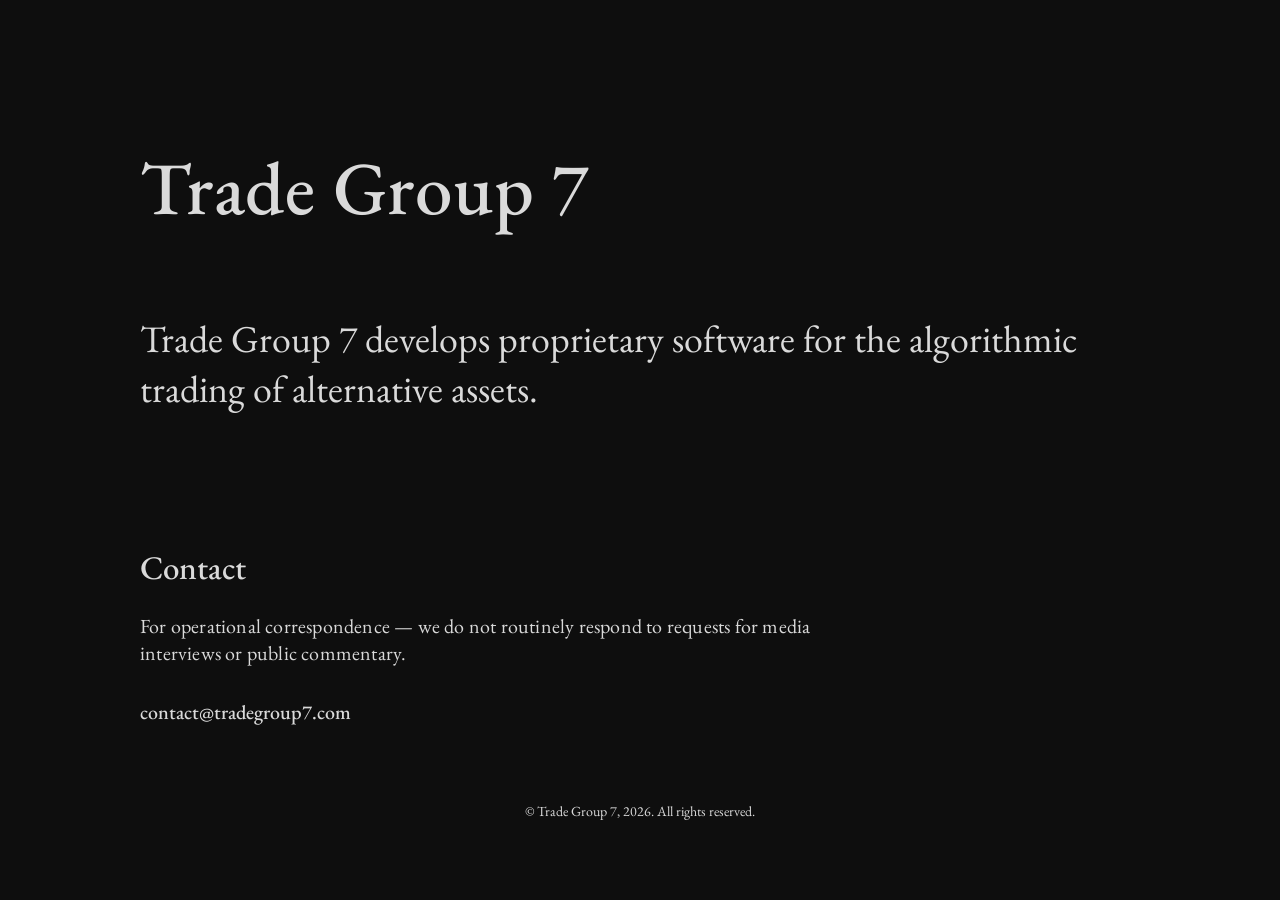
==== index.html @ ea9243f1 "Initial commit: Trade Group 7 website with exact Figma design" ====
﻿<!DOCTYPE html>
<html lang="en">
<head>
    <meta charset="UTF-8">
    <meta name="viewport" content="width=device-width, initial-scale=1.0">
    <meta name="description" content="Trade Group 7 develops proprietary software for the algorithmic trading of alternative assets">
    <title>Trade Group 7</title>
    
    <!-- EB Garamond Font - EXACT Figma font -->
    <link rel="preconnect" href="https://fonts.googleapis.com">
    <link rel="preconnect" href="https://fonts.gstatic.com" crossorigin>
    <link href="https://fonts.googleapis.com/css2?family=EB+Garamond:ital,wght@0,400;0,500;1,400&display=swap" rel="stylesheet">
    
    <!-- Main CSS -->
    <link rel="stylesheet" href="/assets/css/style.css">
     <!-- Favicon -->
    <link rel="icon" href="/assets/images/1.svg">
    
    <style>
        /* Fallback for EB Garamond */
        body {
            font-family: 'EB Garamond', serif;
        }
    </style>
</head>
<body>
    <div class="container">
        <!-- Header -->
        <header class="header">
            <h1 class="logo">Trade Group 7</h1>
        </header>
        
        <!-- Main Content -->
        <main class="content">
            <!-- Description Section -->
            <section class="description-section">
                <p class="description">
                    Trade Group 7 develops proprietary software for the algorithmic trading of alternative assets.
                </p>
            </section>
            
            <!-- Contact Section -->
            <section class="contact-section">
                <h2 class="contact-title">Contact</h2>
                <p class="contact-note">
                    For operational correspondence — we do not routinely respond to requests for media interviews or public commentary.
                </p>
                <a href="mailto:contact@tradegroup7.com" class="email-link">
                    contact@tradegroup7.com
                </a>
            </section>
        </main>
        
        <!-- Footer -->
        <footer class="footer">
            <p class="copyright">
                © Trade Group 7, 2026. All rights reserved.
            </p>
        </footer>
    </div>
</body>
</html>
---- assets/css/style.css ----
﻿:root {
    --bg-color: #0E0E0E;
    --text-color: #DADADA;
    --secondary-text: #A0A0A0;
    --highlight-color: #2A2A2A;
    --border-color: #3A3A3A;
}

/* Reset and Base Styles */
* {
    margin: 0;
    padding: 0;
    box-sizing: border-box;
}

html, body {
    width: 100%;
    min-height: 100vh;
    font-family: 'EB Garamond', serif;
    background-color: var(--bg-color);
    color: var(--text-color);
    -webkit-font-smoothing: antialiased;
    -moz-osx-font-smoothing: grayscale;
}

/* Main Container - ALWAYS left-aligned with EXACT padding */
.container {
    display: flex;
    flex-direction: column;
    width: 100%;
    min-height: 100vh;
    padding: 140px 140px 80px 140px; /* EXACT Figma padding: 140 top/right, 80 bottom, 140 left */
    justify-content: space-between;
    align-items: flex-start; /* LEFT-ALIGNED, not center */
    background: var(--bg-color);
    /* REMOVED: margin: 0 auto; (this was centering it) */
}

/* Header Section */
.header {
    width: 100%;
    margin-bottom: 40px;
}

/* Logo - EXACT Figma specs */
.logo {
    align-self: stretch;
    height: 120px;
    color: #DADADA;
    font-family: "EB Garamond";
    font-size: 96px;
    font-style: normal;
    font-weight: 500;
    line-height: 124%; /* 119.04px */
    letter-spacing: 0.96px;
    display: flex;
    align-items: center;
    justify-content: flex-start; /* Left-aligned */
    text-align: left; /* Left-aligned */
}

/* Description Section - EXACT Figma specs */
.description {
    align-self: stretch;
    color: #DADADA;
    font-family: "EB Garamond";
    font-size: 48px;
    font-style: normal;
    font-weight: 400;
    line-height: 64px; /* 133.333% */
    letter-spacing: 0px;
    max-width: 960px;
    margin-top: 40px; /* EXACT 40px gap from logo */
    text-align: left; /* Left-aligned */
}

/* Contact Section Container - EXACT Figma specs */
.contact-section {
    display: flex;
    width: 720px;
    max-width: 720px;
    flex-direction: column;
    align-items: flex-start; /* Always left-aligned */
    gap: 32px;
    margin-top: 140px; /* EXACT 140px gap from description */
}

/* Contact Title - EXACT Figma specs */
.contact-title {
    align-self: stretch;
    color: #DADADA;
    font-family: "EB Garamond";
    font-size: 40px;
    font-style: normal;
    font-weight: 500;
    line-height: 32px; /* Static/Headline Small/Line Height, 80% */
    letter-spacing: 0px;
    height: 32px;
    display: flex;
    align-items: center;
    justify-content: flex-start; /* Left-aligned */
    text-align: left; /* Left-aligned */
}

/* Contact Note - EXACT Figma specs */
.contact-note {
    align-self: stretch;
    color: #DADADA;
    font-family: "EB Garamond";
    font-size: 24px;
    font-style: normal;
    font-weight: 400;
    line-height: 135%; /* 32.4px */
    letter-spacing: 0.24px;
    display: flex;
    align-items: center;
    justify-content: flex-start; /* Left-aligned */
    text-align: left; /* Left-aligned */
}

/* Email Container with 32px gap from note */
.email-container {
    margin-top: 32px; /* EXACT 32px gap from note */
    display: flex;
    justify-content: flex-start; /* Left-aligned */
}

/* Email Link - EXACT Figma specs */
.email-link {
    color: #DADADA;
    font-family: "EB Garamond";
    font-size: 24px;
    font-style: normal;
    font-weight: 500;
    line-height: normal;
    text-decoration: none;
    display: flex;
    align-items: center;
    justify-content: flex-start; /* Left-aligned */
    text-align: left; /* Left-aligned */
}

.email-link:hover {
    opacity: 0.7;
}

/* Footer - EXACT Figma specs */
.footer {
    width: 100%;
    margin-top: auto;
    padding-top: 40px;
}

/* Copyright - EXACT Figma specs */
.copyright {
    color: #DADADA;
    text-align: center;
    font-family: "EB Garamond";
    font-size: 14px;
    font-style: normal;
    font-weight: 400;
    line-height: normal;
    display: block;
    margin: 0 auto;
}

/* =========================================== */
/* RESPONSIVE DESIGN - ALWAYS LEFT-ALIGNED */
/* =========================================== */

/* Ultra-Wide Screens (1920px+) - Keep LEFT-ALIGNED */
@media (min-width: 1921px) {
    .container {
        /* NO max-width, NO margin: auto - stays left-aligned */
        padding: 140px 140px 80px 140px; /* Keep EXACT padding */
    }
}

/* Standard Desktop (1440px - 1920px) */
@media (max-width: 1920px) and (min-width: 1441px) {
    /* Everything stays EXACT same as default */
}

/* Laptop Large (1440px) */
@media (max-width: 1440px) {
    .container {
        padding: 140px 140px 80px 140px; /* Keep EXACT padding */
    }
    
    .logo {
        font-size: 84px;
        height: 105px;
        letter-spacing: 0.84px;
    }
    
    .description {
        font-size: 42px;
        line-height: 56px;
        margin-top: 40px;
    }
    
    .contact-section {
        width: 720px; /* Keep same width */
        max-width: 720px;
    }
    
    .contact-title {
        font-size: 36px;
        line-height: 36px;
        height: 30px;
    }
    
    .contact-note {
        font-size: 22px;
        line-height: 30px;
        letter-spacing: 0.22px;
    }
    
    .email-link {
        font-size: 22px;
    }
}

/* Laptop Medium (1366px) */
@media (max-width: 1366px) {
    .container {
        padding: 140px 140px 80px 140px; /* Keep EXACT padding */
    }
    
    .logo {
        font-size: 78px;
        height: 98px;
        letter-spacing: 0.78px;
    }
    
    .description {
        font-size: 39px;
        line-height: 52px;
    }
    
    .contact-section {
        width: 720px;
        max-width: 720px;
    }
    
    .contact-title {
        font-size: 34px;
        line-height: 34px;
        height: 28px;
    }
    
    .contact-note {
        font-size: 21px;
        line-height: 28px;
        letter-spacing: 0.21px;
    }
    
    .email-link {
        font-size: 21px;
    }
}

/* Laptop Small (1280px) */
@media (max-width: 1280px) {
    .container {
        padding: 140px 140px 80px 140px; /* Keep EXACT padding */
    }
    
    .logo {
        font-size: 75px;
        height: 94px;
        letter-spacing: 0.75px;
    }
    
    .description {
        font-size: 38px;
        line-height: 50px;
    }
    
    .contact-section {
        width: 720px;
        max-width: 720px;
    }
    
    .contact-title {
        font-size: 33px;
        line-height: 33px;
        height: 27px;
    }
    
    .contact-note {
        font-size: 20px;
        line-height: 27px;
        letter-spacing: 0.20px;
    }
    
    .email-link {
        font-size: 20px;
    }
}

/* Tablet Landscape (1024px) - START REDUCING PADDING */
@media (max-width: 1024px) {
    .container {
        padding: 100px 100px 60px 100px; /* First reduction */
    }
    
    .logo {
        font-size: 68px;
        height: 85px;
        letter-spacing: 0.68px;
    }
    
    .description {
        font-size: 34px;
        line-height: 45px;
        margin-top: 40px;
    }
    
    .contact-section {
        width: 650px;
        max-width: 650px;
        margin-top: 120px;
    }
    
    .contact-title {
        font-size: 30px;
        line-height: 30px;
        height: 25px;
    }
    
    .contact-note {
        font-size: 19px;
        line-height: 26px;
        letter-spacing: 0.19px;
    }
    
    .email-link {
        font-size: 19px;
    }
}

/* Tablet & Large Mobile (900px) */
@media (max-width: 900px) {
    .container {
        padding: 60px 40px 40px 40px;
        gap: 0;
    }
    
    .header {
        margin-bottom: 0;
    }
    
    .logo {
        font-size: 48px;
        height: 60px;
        letter-spacing: 0.48px;
        margin-bottom: 28px;
    }
    
    .description {
        font-size: 32px;
        line-height: 44px;
        margin-top: 0;
        margin-bottom: 0;
    }
    
    .contact-section {
        width: 100%;
        max-width: 100%;
        margin-top: 80px;
        gap: 24px;
    }
    
    .contact-title {
        font-size: 30px;
        line-height: normal;
        height: 22px;
    }
    
    .contact-note {
        font-size: 16px;
        line-height: 22px;
        letter-spacing: 0.16px;
        height: auto;
    }
    
    .email-container {
        margin-top: 20px;
    }
    
    .email-link {
        font-size: 16px;
    }
    
    .footer {
        padding-top: 30px;
    }
    
    .copyright {
        font-size: 12px;
    }
}

/* Mobile Medium (480px) */
@media (max-width: 480px) {
    .container {
        padding: 40px 24px 30px 24px;
        gap: 0;
    }
    
    .logo {
        font-size: 36px;
        height: 45px;
        letter-spacing: 0.36px;
        margin-bottom: 28px;
    }
    
    .description {
        font-size: 24px;
        line-height: 32px;
        margin-top: 0;
    }
    
    .contact-section {
        margin-top: 88px;
        gap: 20px;
    }
    
    .contact-title {
        font-size: 20px;
        line-height: 24px;
        height: 20px;
    }
    
    .contact-note {
        font-size: 18px;
        line-height: 24px;
        letter-spacing: 0.24px;
    }
    
    .email-container {
        margin-top: 16px;
    }
    
    .email-link {
        font-size: 14px;
    }
    
    .footer {
        padding-top: 20px;
    }
    
    .copyright {
        font-size: 12px;
        line-height: 1.3;
    }
}

/* Mobile Small (360px) */
@media (max-width: 360px) {
    .container {
        padding: 30px 16px 24px 16px;
        gap: 0;
    }
    
    .logo {
        font-size: 32px;
        height: 40px;
        letter-spacing: 0.32px;
        margin-bottom: 28px;
    }
    
    .description {
        font-size: 18px;
        line-height: 24px;
        margin-top: 0;
    }
    
    .contact-title {
        font-size: 18px;
        line-height: 22px;
        height: 18px;
    }
    
    .contact-note {
        font-size: 13px;
        line-height: 18px;
        letter-spacing: 0.13px;
    }
    
    .email-link {
        font-size: 13px;
    }
    
    .copyright {
        font-size: 10px;
    }
}

/* Utilities */
.visually-hidden {
    position: absolute;
    width: 1px;
    height: 1px;
    padding: 0;
    margin: -1px;
    overflow: hidden;
    clip: rect(0, 0, 0, 0);
    white-space: nowrap;
    border: 0;
}

/* Ensure text doesn't overflow */
.description,
.contact-note {
    overflow-wrap: break-word;
    word-wrap: break-word;
    hyphens: auto;
}
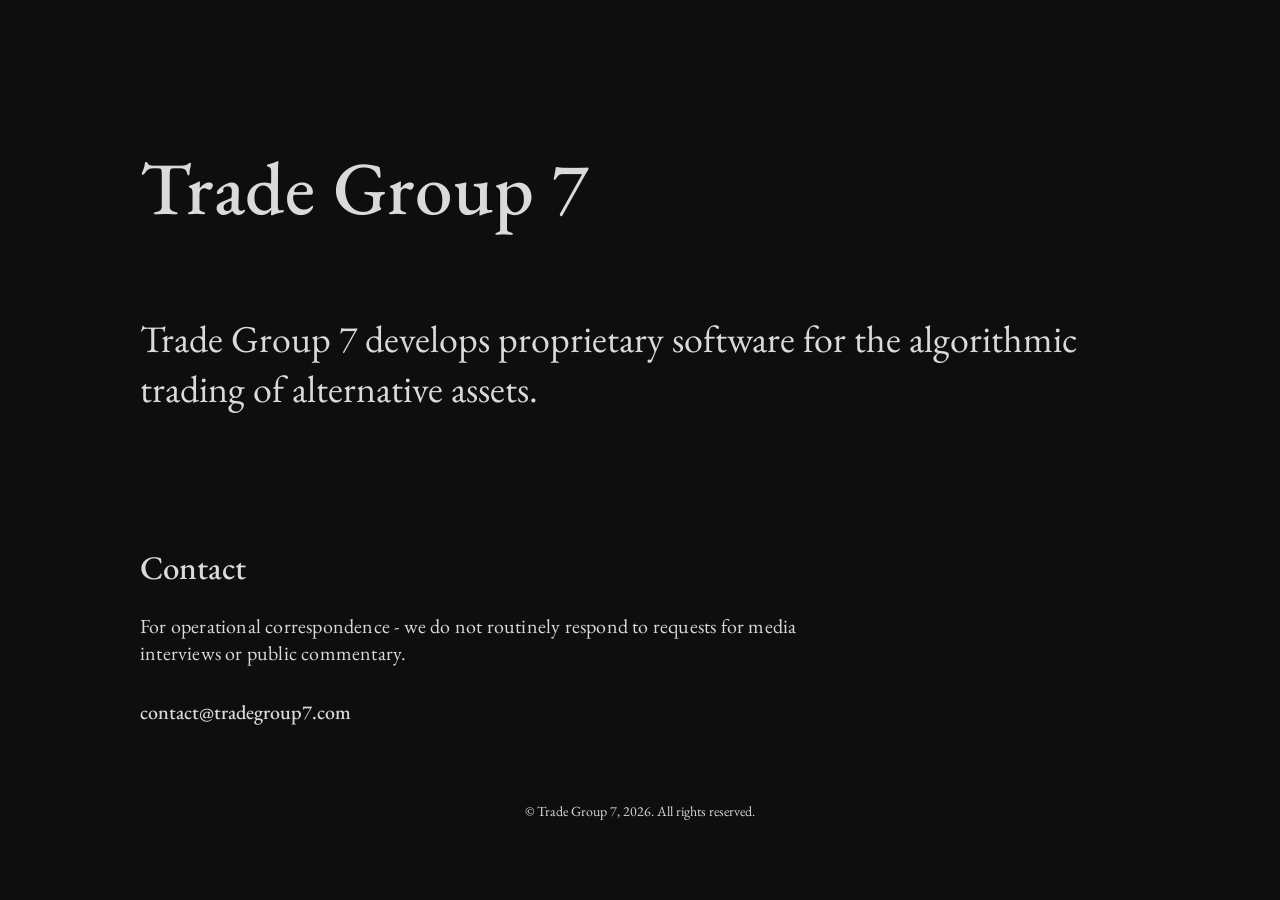
==== commit 8ab28b15: "Fix punctuation in contact section note" ====
--- a/index.html
+++ b/index.html
@@ -12,9 +12,9 @@
     <link href="https://fonts.googleapis.com/css2?family=EB+Garamond:ital,wght@0,400;0,500;1,400&display=swap" rel="stylesheet">
     
     <!-- Main CSS -->
-    <link rel="stylesheet" href="/assets/css/style.css">
+    <link rel="stylesheet" href="assets/css/style.css">
      <!-- Favicon -->
-    <link rel="icon" href="/assets/images/1.svg">
+    <link rel="icon" href="assets/images/1.svg">
     
     <style>
         /* Fallback for EB Garamond */
@@ -43,7 +43,7 @@
             <section class="contact-section">
                 <h2 class="contact-title">Contact</h2>
                 <p class="contact-note">
-                    For operational correspondence — we do not routinely respond to requests for media interviews or public commentary.
+                    For operational correspondence - we do not routinely respond to requests for media interviews or public commentary.
                 </p>
                 <a href="mailto:contact@tradegroup7.com" class="email-link">
                     contact@tradegroup7.com
@@ -59,4 +59,4 @@
         </footer>
     </div>
 </body>
-</html>+</html>
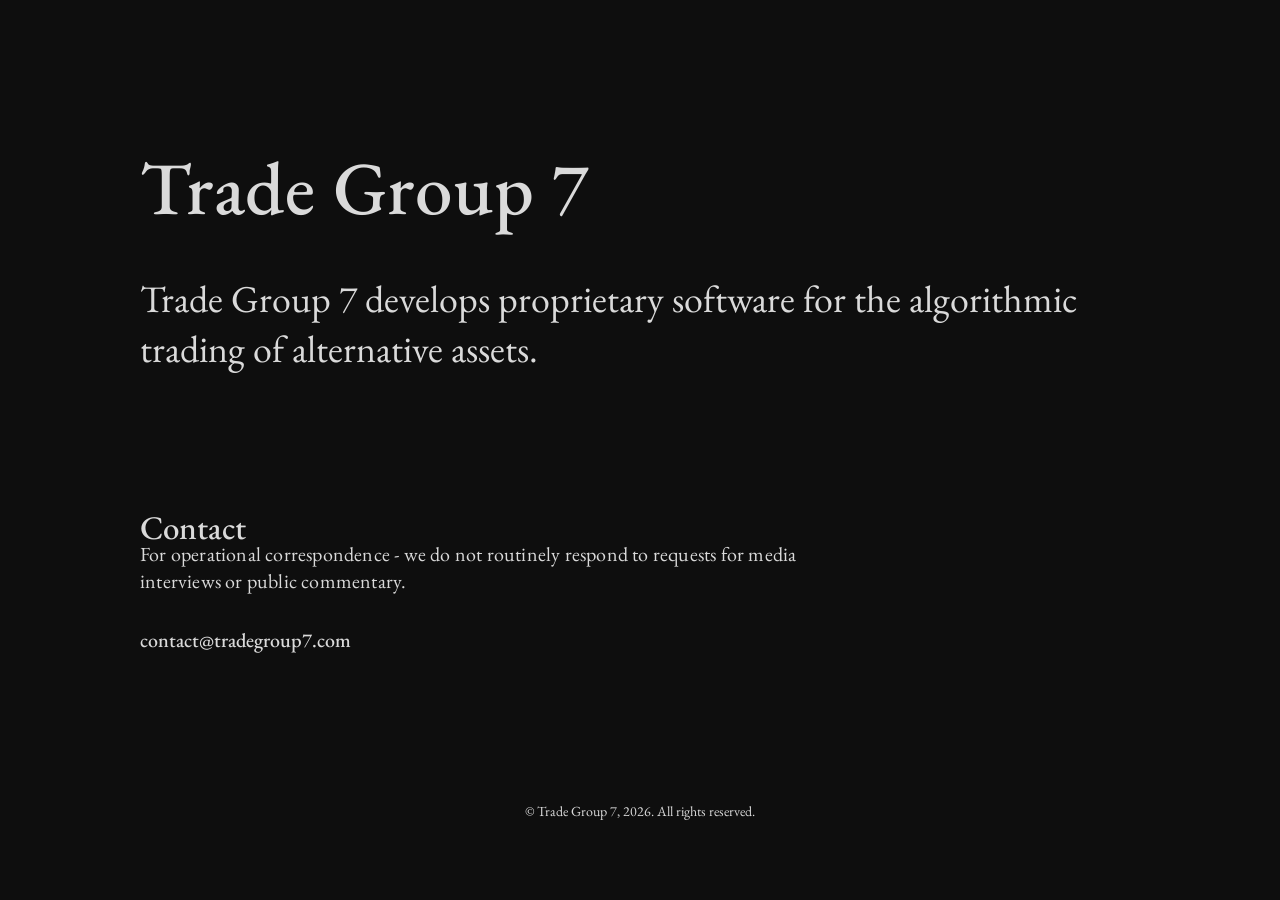
==== commit 8f449ac5: "Refactor index.html structure and update links" ====
--- a/index.html
+++ b/index.html
@@ -1,4 +1,4 @@
-﻿<!DOCTYPE html>
+<!DOCTYPE html>
 <html lang="en">
 <head>
     <meta charset="UTF-8">
@@ -6,52 +6,40 @@
     <meta name="description" content="Trade Group 7 develops proprietary software for the algorithmic trading of alternative assets">
     <title>Trade Group 7</title>
     
-    <!-- EB Garamond Font - EXACT Figma font -->
     <link rel="preconnect" href="https://fonts.googleapis.com">
     <link rel="preconnect" href="https://fonts.gstatic.com" crossorigin>
-    <link href="https://fonts.googleapis.com/css2?family=EB+Garamond:ital,wght@0,400;0,500;1,400&display=swap" rel="stylesheet">
+    <link href="https://fonts.googleapis.com/css2?family=EB+Garamond:wght@400;500&display=swap" rel="stylesheet">
     
-    <!-- Main CSS -->
-    <link rel="stylesheet" href="assets/css/style.css">
-     <!-- Favicon -->
-    <link rel="icon" href="assets/images/1.svg">
+    <link rel="stylesheet" href="/assets/css/style.css">
     
-    <style>
-        /* Fallback for EB Garamond */
-        body {
-            font-family: 'EB Garamond', serif;
-        }
-    </style>
+    <link rel="icon" href="/assets/images/1.svg">
 </head>
 <body>
     <div class="container">
-        <!-- Header -->
-        <header class="header">
-            <h1 class="logo">Trade Group 7</h1>
-        </header>
-        
-        <!-- Main Content -->
-        <main class="content">
-            <!-- Description Section -->
-            <section class="description-section">
+        <div class="main-content-wrapper">
+            
+            <header class="top-section">
+                <h1 class="logo">Trade Group 7</h1>
                 <p class="description">
                     Trade Group 7 develops proprietary software for the algorithmic trading of alternative assets.
                 </p>
-            </section>
+            </header>
             
-            <!-- Contact Section -->
             <section class="contact-section">
-                <h2 class="contact-title">Contact</h2>
-                <p class="contact-note">
-                    For operational correspondence - we do not routinely respond to requests for media interviews or public commentary.
-                </p>
+                <div class="contact-text-group">
+                    <h2 class="contact-title">Contact</h2>
+                    <p class="contact-note">
+                        For operational correspondence - we do not routinely respond to requests for media interviews or public commentary.
+                    </p>
+                </div>
+                
                 <a href="mailto:contact@tradegroup7.com" class="email-link">
                     contact@tradegroup7.com
                 </a>
             </section>
-        </main>
+            
+        </div>
         
-        <!-- Footer -->
         <footer class="footer">
             <p class="copyright">
                 © Trade Group 7, 2026. All rights reserved.
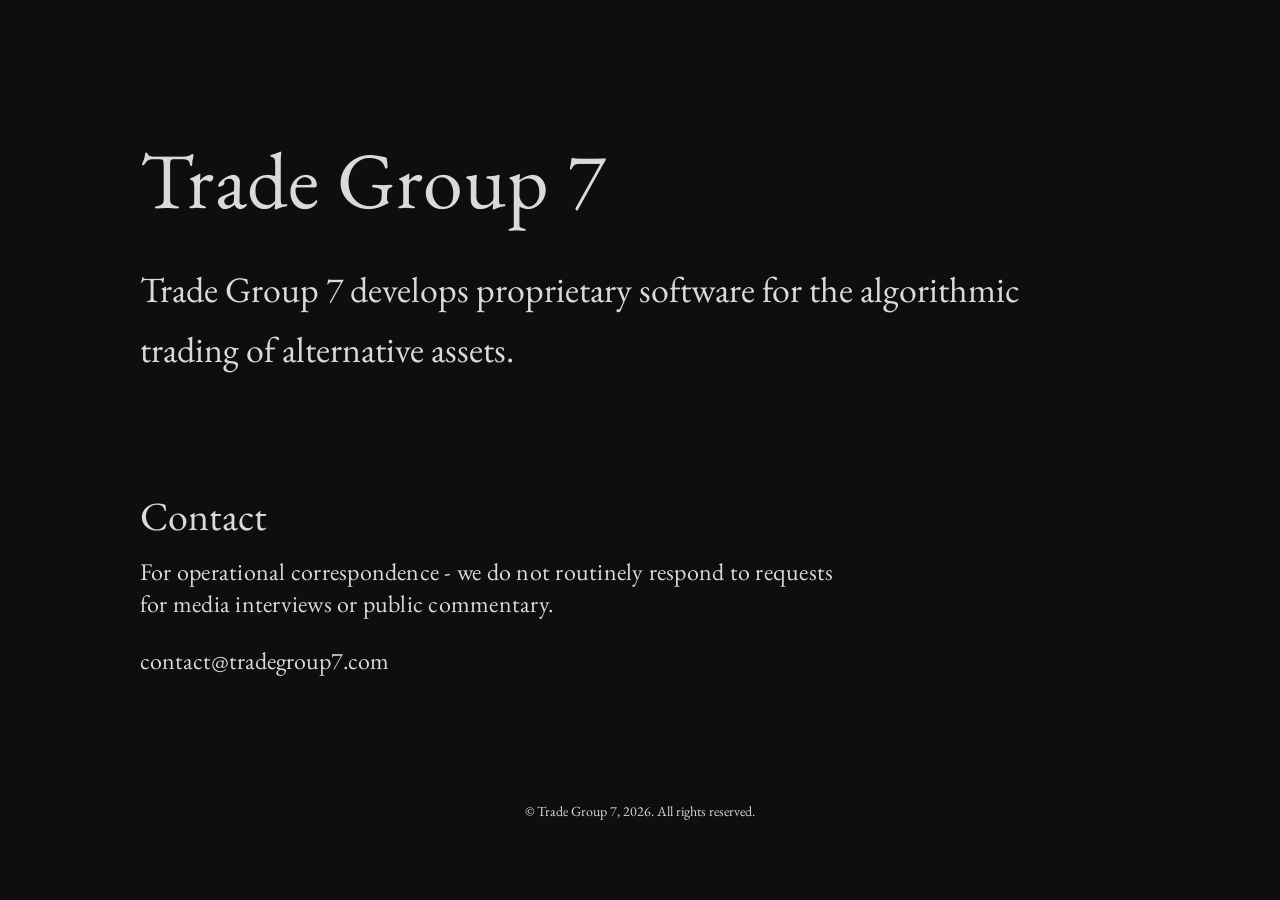
==== commit a4c3c27f: "Remove leading slashes from asset links in index.html" ====
--- a/index.html
+++ b/index.html
@@ -10,9 +10,9 @@
     <link rel="preconnect" href="https://fonts.gstatic.com" crossorigin>
     <link href="https://fonts.googleapis.com/css2?family=EB+Garamond:wght@400;500&display=swap" rel="stylesheet">
     
-    <link rel="stylesheet" href="/assets/css/style.css">
+    <link rel="stylesheet" href="assets/css/style.css">
     
-    <link rel="icon" href="/assets/images/1.svg">
+    <link rel="icon" href="assets/images/1.svg">
 </head>
 <body>
     <div class="container">
--- a/assets/css/style.css
+++ b/assets/css/style.css
@@ -1,9 +1,7 @@
-﻿:root {
+:root {
     --bg-color: #0E0E0E;
     --text-color: #DADADA;
-    --secondary-text: #A0A0A0;
-    --highlight-color: #2A2A2A;
-    --border-color: #3A3A3A;
+    --font-main: 'EB Garamond', serif;
 }
 
 /* Reset and Base Styles */
@@ -16,505 +14,199 @@
 html, body {
     width: 100%;
     min-height: 100vh;
-    font-family: 'EB Garamond', serif;
+    font-family: var(--font-main);
     background-color: var(--bg-color);
     color: var(--text-color);
     -webkit-font-smoothing: antialiased;
-    -moz-osx-font-smoothing: grayscale;
-}
-
-/* Main Container - ALWAYS left-aligned with EXACT padding */
+}
+
+/* Main Container Logic */
 .container {
     display: flex;
     flex-direction: column;
+    justify-content: space-between;
+    align-items: flex-start;
+    min-height: 100vh;
     width: 100%;
-    min-height: 100vh;
-    padding: 140px 140px 80px 140px; /* EXACT Figma padding: 140 top/right, 80 bottom, 140 left */
-    justify-content: space-between;
-    align-items: flex-start; /* LEFT-ALIGNED, not center */
     background: var(--bg-color);
-    /* REMOVED: margin: 0 auto; (this was centering it) */
-}
-
-/* Header Section */
-.header {
-    width: 100%;
-    margin-bottom: 40px;
-}
-
-/* Logo - EXACT Figma specs */
+}
+
+/* =========================================== */
+/* DESKTOP (Default)                           */
+/* =========================================== */
+.container {
+    padding: 140px 140px 80px 140px;
+}
+
+.main-content-wrapper {
+    display: flex;
+    flex-direction: column;
+    gap: 120px; /* Figma Gap between Top Section and Contact */
+    max-width: 960px;
+}
+
+.top-section {
+    display: flex;
+    flex-direction: column;
+    gap: 40px; /* Figma Gap between Title and Description */
+}
+
 .logo {
-    align-self: stretch;
-    height: 120px;
-    color: #DADADA;
-    font-family: "EB Garamond";
-    font-size: 96px;
-    font-style: normal;
-    font-weight: 500;
-    line-height: 124%; /* 119.04px */
-    letter-spacing: 0.96px;
-    display: flex;
-    align-items: center;
-    justify-content: flex-start; /* Left-aligned */
-    text-align: left; /* Left-aligned */
-}
-
-/* Description Section - EXACT Figma specs */
+    font-size: 80px;
+    line-height: 80px;
+    letter-spacing: 0.80px;
+    font-weight: 400;
+}
+
 .description {
-    align-self: stretch;
-    color: #DADADA;
-    font-family: "EB Garamond";
-    font-size: 48px;
-    font-style: normal;
+    font-size: 36px;
+    line-height: 60px;
     font-weight: 400;
-    line-height: 64px; /* 133.333% */
-    letter-spacing: 0px;
-    max-width: 960px;
-    margin-top: 40px; /* EXACT 40px gap from logo */
-    text-align: left; /* Left-aligned */
-}
-
-/* Contact Section Container - EXACT Figma specs */
+}
+
 .contact-section {
     display: flex;
-    width: 720px;
+    flex-direction: column;
+    gap: 24px; /* Figma Gap between Title, Note, and Email */
     max-width: 720px;
-    flex-direction: column;
-    align-items: flex-start; /* Always left-aligned */
-    gap: 32px;
-    margin-top: 140px; /* EXACT 140px gap from description */
-}
-
-/* Contact Title - EXACT Figma specs */
+}
+
 .contact-title {
-    align-self: stretch;
-    color: #DADADA;
-    font-family: "EB Garamond";
     font-size: 40px;
-    font-style: normal;
-    font-weight: 500;
-    line-height: 32px; /* Static/Headline Small/Line Height, 80% */
-    letter-spacing: 0px;
-    height: 32px;
-    display: flex;
-    align-items: center;
-    justify-content: flex-start; /* Left-aligned */
-    text-align: left; /* Left-aligned */
-}
-
-/* Contact Note - EXACT Figma specs */
+    line-height: 32px;
+    font-weight: 400;
+}
+.contact-text-group {
+    display: flex;
+    flex-direction: column;
+    gap: 24px; /* This creates the 24px space specifically after the title */
+}
 .contact-note {
-    align-self: stretch;
-    color: #DADADA;
-    font-family: "EB Garamond";
     font-size: 24px;
-    font-style: normal;
-    font-weight: 400;
-    line-height: 135%; /* 32.4px */
+    line-height: 32.40px;
     letter-spacing: 0.24px;
-    display: flex;
-    align-items: center;
-    justify-content: flex-start; /* Left-aligned */
-    text-align: left; /* Left-aligned */
-}
-
-/* Email Container with 32px gap from note */
-.email-container {
-    margin-top: 32px; /* EXACT 32px gap from note */
-    display: flex;
-    justify-content: flex-start; /* Left-aligned */
-}
-
-/* Email Link - EXACT Figma specs */
+}
+
 .email-link {
-    color: #DADADA;
-    font-family: "EB Garamond";
     font-size: 24px;
-    font-style: normal;
-    font-weight: 500;
-    line-height: normal;
+    color: var(--text-color);
     text-decoration: none;
-    display: flex;
-    align-items: center;
-    justify-content: flex-start; /* Left-aligned */
-    text-align: left; /* Left-aligned */
-}
-
-.email-link:hover {
-    opacity: 0.7;
-}
-
-/* Footer - EXACT Figma specs */
+}
+
 .footer {
     width: 100%;
-    margin-top: auto;
+    text-align: center;
     padding-top: 40px;
 }
 
-/* Copyright - EXACT Figma specs */
 .copyright {
-    color: #DADADA;
-    text-align: center;
-    font-family: "EB Garamond";
     font-size: 14px;
-    font-style: normal;
-    font-weight: 400;
-    line-height: normal;
-    display: block;
-    margin: 0 auto;
-}
-
-/* =========================================== */
-/* RESPONSIVE DESIGN - ALWAYS LEFT-ALIGNED */
-/* =========================================== */
-
-/* Ultra-Wide Screens (1920px+) - Keep LEFT-ALIGNED */
-@media (min-width: 1921px) {
+}
+
+/* =========================================== */
+/* TABLET (834px)                              */
+/* =========================================== */
+@media (max-width: 834px) {
     .container {
-        /* NO max-width, NO margin: auto - stays left-aligned */
-        padding: 140px 140px 80px 140px; /* Keep EXACT padding */
-    }
-}
-
-/* Standard Desktop (1440px - 1920px) */
-@media (max-width: 1920px) and (min-width: 1441px) {
-    /* Everything stays EXACT same as default */
-}
-
-/* Laptop Large (1440px) */
-@media (max-width: 1440px) {
-    .container {
-        padding: 140px 140px 80px 140px; /* Keep EXACT padding */
-    }
-    
+        padding: 96px 64px 64px 64px;
+    }
+
+    .main-content-wrapper {
+        gap: 96px; /* Figma Tablet Gap */
+        max-width: 600px;
+    }
+
+    .top-section {
+        gap: 28px; /* Figma Tablet Gap */
+    }
+
     .logo {
-        font-size: 84px;
-        height: 105px;
-        letter-spacing: 0.84px;
-    }
-    
+        font-size: 64px;
+        line-height: 64px;
+        letter-spacing: 0.64px;
+    }
+
     .description {
-        font-size: 42px;
-        line-height: 56px;
-        margin-top: 40px;
-    }
-    
+        font-size: 30px;
+        line-height: 40px;
+    }
+
     .contact-section {
-        width: 720px; /* Keep same width */
-        max-width: 720px;
-    }
-    
+        gap: 20px;
+    }
+
+    /* Inner wrapper for Note to handle the 12px gap in Figma */
+    .contact-text-group {
+        display: flex;
+        flex-direction: column;
+        gap: 12px;
+    }
+
     .contact-title {
-        font-size: 36px;
-        line-height: 36px;
-        height: 30px;
-    }
-    
+        font-size: 32px;
+        font-weight: 500; /* Increased per Figma */
+    }
+
     .contact-note {
-        font-size: 22px;
-        line-height: 30px;
-        letter-spacing: 0.22px;
-    }
-    
-    .email-link {
-        font-size: 22px;
-    }
-}
-
-/* Laptop Medium (1366px) */
-@media (max-width: 1366px) {
-    .container {
-        padding: 140px 140px 80px 140px; /* Keep EXACT padding */
-    }
-    
-    .logo {
-        font-size: 78px;
-        height: 98px;
-        letter-spacing: 0.78px;
-    }
-    
-    .description {
-        font-size: 39px;
-        line-height: 52px;
-    }
-    
-    .contact-section {
-        width: 720px;
-        max-width: 720px;
-    }
-    
-    .contact-title {
-        font-size: 34px;
-        line-height: 34px;
-        height: 28px;
-    }
-    
-    .contact-note {
-        font-size: 21px;
-        line-height: 28px;
-        letter-spacing: 0.21px;
-    }
-    
-    .email-link {
-        font-size: 21px;
-    }
-}
-
-/* Laptop Small (1280px) */
-@media (max-width: 1280px) {
-    .container {
-        padding: 140px 140px 80px 140px; /* Keep EXACT padding */
-    }
-    
-    .logo {
-        font-size: 75px;
-        height: 94px;
-        letter-spacing: 0.75px;
-    }
-    
-    .description {
-        font-size: 38px;
-        line-height: 50px;
-    }
-    
-    .contact-section {
-        width: 720px;
-        max-width: 720px;
-    }
-    
-    .contact-title {
-        font-size: 33px;
-        line-height: 33px;
-        height: 27px;
-    }
-    
-    .contact-note {
-        font-size: 20px;
-        line-height: 27px;
-        letter-spacing: 0.20px;
-    }
-    
+        font-size: 16px;
+        line-height: 21.60px;
+    }
+
     .email-link {
         font-size: 20px;
     }
 }
 
-/* Tablet Landscape (1024px) - START REDUCING PADDING */
-@media (max-width: 1024px) {
+/* =========================================== */
+/* MOBILE (390px)                              */
+/* =========================================== */
+@media (max-width: 430px) { /* Adjusted to catch most modern phones */
     .container {
-        padding: 100px 100px 60px 100px; /* First reduction */
-    }
-    
+        padding: 64px 24px 48px 24px;
+    }
+
+    .main-content-wrapper {
+        gap: 88px; /* Specific Figma Mobile Gap */
+        width: 100%;
+    }
+
+    .top-section {
+        gap: 28px;
+    }
+
     .logo {
-        font-size: 68px;
-        height: 85px;
-        letter-spacing: 0.68px;
-    }
-    
+        font-size: 40px;
+        line-height: 52px;
+    }
+
     .description {
-        font-size: 34px;
-        line-height: 45px;
-        margin-top: 40px;
-    }
-    
+        font-size: 20px;
+        line-height: 30px;
+    }
+
     .contact-section {
-        width: 650px;
-        max-width: 650px;
-        margin-top: 120px;
-    }
-    
+        gap: 16px;
+    }
+
+    .contact-text-group {
+        gap: 12px;
+    }
+
     .contact-title {
-        font-size: 30px;
-        line-height: 30px;
-        height: 25px;
-    }
-    
-    .contact-note {
-        font-size: 19px;
-        line-height: 26px;
-        letter-spacing: 0.19px;
-    }
-    
-    .email-link {
-        font-size: 19px;
-    }
-}
-
-/* Tablet & Large Mobile (900px) */
-@media (max-width: 900px) {
-    .container {
-        padding: 60px 40px 40px 40px;
-        gap: 0;
-    }
-    
-    .header {
-        margin-bottom: 0;
-    }
-    
-    .logo {
-        font-size: 48px;
-        height: 60px;
-        letter-spacing: 0.48px;
-        margin-bottom: 28px;
-    }
-    
-    .description {
-        font-size: 32px;
-        line-height: 44px;
-        margin-top: 0;
-        margin-bottom: 0;
-    }
-    
-    .contact-section {
-        width: 100%;
-        max-width: 100%;
-        margin-top: 80px;
-        gap: 24px;
-    }
-    
-    .contact-title {
-        font-size: 30px;
-        line-height: normal;
-        height: 22px;
-    }
-    
+        font-size: 22px;
+        font-weight: 500;
+    }
+
     .contact-note {
         font-size: 16px;
-        line-height: 22px;
-        letter-spacing: 0.16px;
-        height: auto;
-    }
-    
-    .email-container {
-        margin-top: 20px;
-    }
-    
+        line-height: 20px;
+    }
+
     .email-link {
-        font-size: 16px;
-    }
-    
-    .footer {
-        padding-top: 30px;
+        font-size: 18px;
     }
     
     .copyright {
         font-size: 12px;
     }
 }
-
-/* Mobile Medium (480px) */
-@media (max-width: 480px) {
-    .container {
-        padding: 40px 24px 30px 24px;
-        gap: 0;
-    }
-    
-    .logo {
-        font-size: 36px;
-        height: 45px;
-        letter-spacing: 0.36px;
-        margin-bottom: 28px;
-    }
-    
-    .description {
-        font-size: 24px;
-        line-height: 32px;
-        margin-top: 0;
-    }
-    
-    .contact-section {
-        margin-top: 88px;
-        gap: 20px;
-    }
-    
-    .contact-title {
-        font-size: 20px;
-        line-height: 24px;
-        height: 20px;
-    }
-    
-    .contact-note {
-        font-size: 18px;
-        line-height: 24px;
-        letter-spacing: 0.24px;
-    }
-    
-    .email-container {
-        margin-top: 16px;
-    }
-    
-    .email-link {
-        font-size: 14px;
-    }
-    
-    .footer {
-        padding-top: 20px;
-    }
-    
-    .copyright {
-        font-size: 12px;
-        line-height: 1.3;
-    }
-}
-
-/* Mobile Small (360px) */
-@media (max-width: 360px) {
-    .container {
-        padding: 30px 16px 24px 16px;
-        gap: 0;
-    }
-    
-    .logo {
-        font-size: 32px;
-        height: 40px;
-        letter-spacing: 0.32px;
-        margin-bottom: 28px;
-    }
-    
-    .description {
-        font-size: 18px;
-        line-height: 24px;
-        margin-top: 0;
-    }
-    
-    .contact-title {
-        font-size: 18px;
-        line-height: 22px;
-        height: 18px;
-    }
-    
-    .contact-note {
-        font-size: 13px;
-        line-height: 18px;
-        letter-spacing: 0.13px;
-    }
-    
-    .email-link {
-        font-size: 13px;
-    }
-    
-    .copyright {
-        font-size: 10px;
-    }
-}
-
-/* Utilities */
-.visually-hidden {
-    position: absolute;
-    width: 1px;
-    height: 1px;
-    padding: 0;
-    margin: -1px;
-    overflow: hidden;
-    clip: rect(0, 0, 0, 0);
-    white-space: nowrap;
-    border: 0;
-}
-
-/* Ensure text doesn't overflow */
-.description,
-.contact-note {
-    overflow-wrap: break-word;
-    word-wrap: break-word;
-    hyphens: auto;
-}
